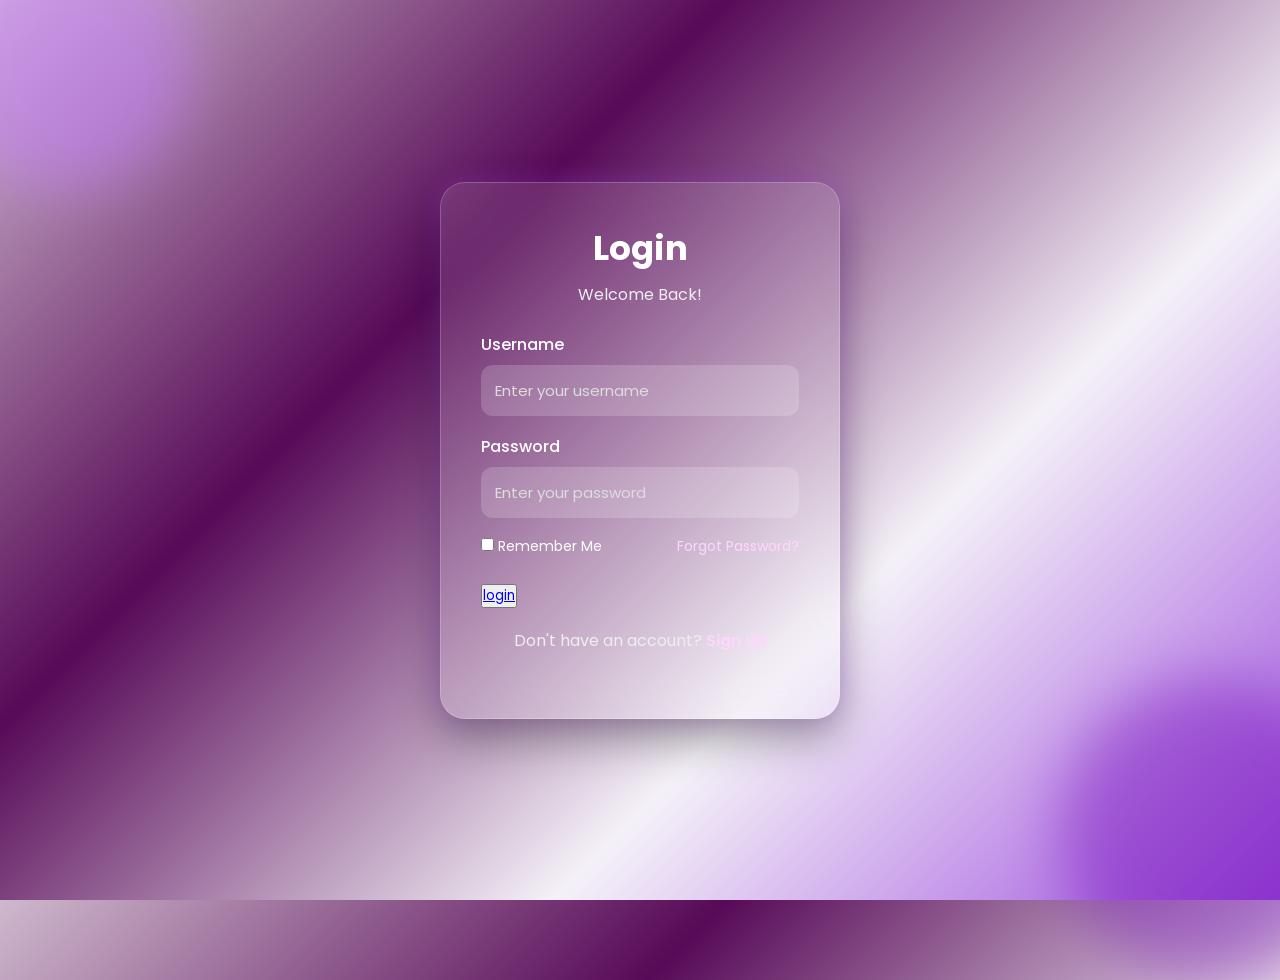
==== Index.html @ c138f5cd "Add files via upload" ====
<!DOCTYPE html>
<html lang="en">
<head>
    <meta charset="UTF-8">
    <meta name="viewport" content="width=device-width, initial-scale=1.0">
    <title>Login Page</title>
    <link rel="stylesheet" href="styles.css">
</head>
<body>

<div class="login-container">
    <form class="login-form">
        <h2>Login</h2>
        <p>Welcome Back!</p>

        <div class="input-group">
            <label>Username</label>
            <input type="text" placeholder="Enter your username" required>
        </div>

        <div class="input-group">
            <label>Password</label>
            <input type="password" placeholder="Enter your password" required>
        </div>

        <div class="options">
            <label>
                <input type="checkbox">
                Remember Me
            </label>

            <a href="#">Forgot Password?</a>
        </div>

        <button> <a href="Dashboard.html">login</a></button>

        <p class="signup">
            Don't have an account?
            <a href="SignUp.html">Sign Up</a>
           
        </p>
    </form>
</div>

</body>
</html>
---- styles.css ----
/* Google Font */
@import url('https://fonts.googleapis.com/css2?family=Poppins:wght@300;400;500;600;700&display=swap');

*{
    margin:0;
    padding:0;
    box-sizing:border-box;
    font-family:'Poppins',sans-serif;
}

body{
    display:flex;
    justify-content:center;
    align-items:center;
    min-height:100vh;
    background:linear-gradient(
        135deg,
        #cfb9cd,
        #570a57,
        #f5f1f8,
        #9d4edd
    );
    overflow:hidden;
}

/* Decorative circles */
body::before,
body::after{
    content:"";
    position:absolute;
    border-radius:50%;
    filter:blur(30px);
}

body::before{
    width:250px;
    height:250px;
    background:#c77dff;
    top:-60px;
    left:-60px;
    opacity:.5;
}

body::after{
    width:300px;
    height:300px;
    background:#7209b7;
    bottom:-80px;
    right:-80px;
    opacity:.4;
}

/* Container */
.login-container{
    width:400px;
    position:relative;
    z-index:1;
}

/* Glass Card */
.login-form{
    background:rgba(255,255,255,.12);
    backdrop-filter:blur(18px);
    border:1px solid rgba(255,255,255,.2);
    border-radius:25px;
    padding:40px;
    box-shadow:
    0 20px 45px rgba(0,0,0,.35),
    0 0 25px rgba(183,77,255,.3);
}

.login-form h2{
    text-align:center;
    color:#fff;
    font-size:34px;
    margin-bottom:8px;
}

.login-form p{
    text-align:center;
    color:#eee;
    margin-bottom:25px;
}

.input-group{
    margin-bottom:18px;
}

.input-group label{
    display:block;
    color:#fff;
    margin-bottom:8px;
    font-weight:500;
}

.input-group input{
    width:100%;
    padding:14px;
    border:none;
    border-radius:12px;
    background:rgba(255,255,255,.18);
    color:#fff;
    font-size:15px;
    outline:none;
    transition:.3s;
}

.input-group input::placeholder{
    color:#ddd;
}

.input-group input:focus{
    background:rgba(255,255,255,.28);
    box-shadow:0 0 12px #d291ff;
}

/* Remember Me */
.options{
    display:flex;
    justify-content:space-between;
    align-items:center;
    margin-bottom:25px;
    color:#fff;
    font-size:14px;
}

.options input{
    accent-color:#d291ff;
}

.options a{
    color:#ffd6ff;
    text-decoration:none;
}

.options a:hover{
    text-decoration:underline;
}

/* Login Button */
.login-btn{
    display:block;
    width:100%;
    text-align:center;
    text-decoration:none;
    background:linear-gradient(90deg,#9d4edd,#c77dff);
    color:#fff;
    padding:14px;
    border-radius:12px;
    font-size:17px;
    font-weight:600;
    transition:.3s;
    box-shadow:0 10px 20px rgba(0,0,0,.25);
}

.login-btn:hover{
    transform:translateY(-3px);
    box-shadow:0 0 20px #d291ff;
}

/* Signup */
.signup{
    margin-top:20px;
    color:#fff;
}

.signup a{
    color:#ffd6ff;
    text-decoration:none;
    font-weight:600;
}

.signup a:hover{
    text-decoration:underline;
}

/* Responsive */
@media(max-width:450px){

.login-container{
    width:90%;
}

.login-form{
    padding:30px;
}

.login-form h2{
    font-size:28px;
}
}
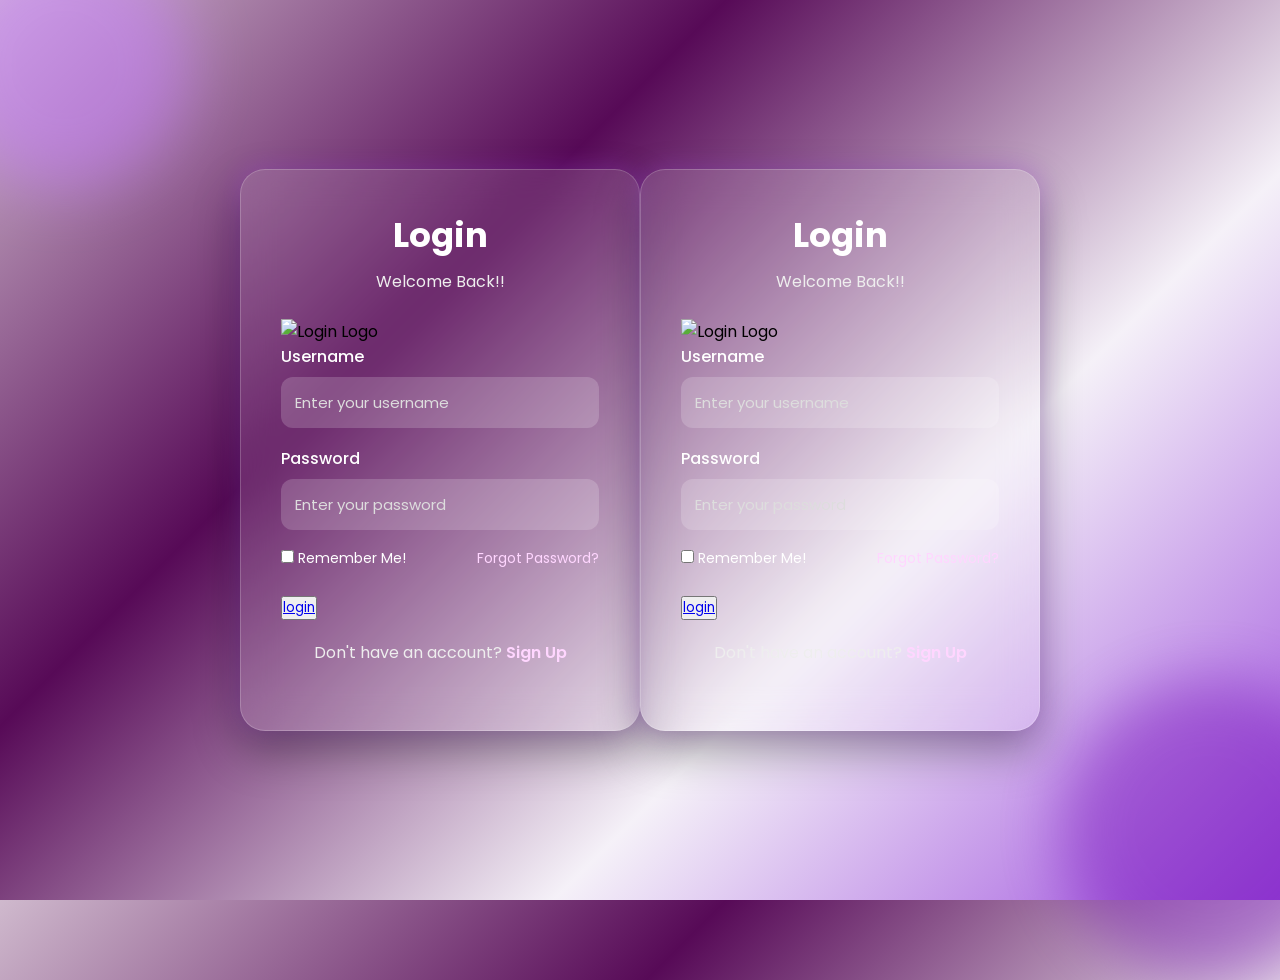
==== commit 2a3304f9: "Fix welcome message and update checkbox label" ====
--- a/Index.html
+++ b/Index.html
@@ -11,7 +11,12 @@
 <div class="login-container">
     <form class="login-form">
         <h2>Login</h2>
-        <p>Welcome Back!</p>
+        <p>Welcome Back!!</p>
+
+        <!-- Login Logo -->
+        <div class="login-logo">
+            <img src="logo.png" alt="Login Logo">
+        </div>
 
         <div class="input-group">
             <label>Username</label>
@@ -26,7 +31,7 @@
         <div class="options">
             <label>
                 <input type="checkbox">
-                Remember Me
+                Remember Me!
             </label>
 
             <a href="#">Forgot Password?</a>
@@ -43,4 +48,54 @@
 </div>
 
 </body>
-</html>+</html><!DOCTYPE html>
+<html lang="en">
+<head>
+    <meta charset="UTF-8">
+    <meta name="viewport" content="width=device-width, initial-scale=1.0">
+    <title>Login Page</title>
+    <link rel="stylesheet" href="styles.css">
+</head>
+<body>
+
+<div class="login-container">
+    <form class="login-form">
+        <h2>Login</h2>
+        <p>Welcome Back!!</p>
+
+        <!-- Login Logo -->
+        <div class="login-logo">
+            <img src="logo.png" alt="Login Logo">
+        </div>
+
+        <div class="input-group">
+            <label>Username</label>
+            <input type="text" placeholder="Enter your username" required>
+        </div>
+
+        <div class="input-group">
+            <label>Password</label>
+            <input type="password" placeholder="Enter your password" required>
+        </div>
+
+        <div class="options">
+            <label>
+                <input type="checkbox">
+                Remember Me!
+            </label>
+
+            <a href="#">Forgot Password?</a>
+        </div>
+
+        <button> <a href="Dashboard.html">login</a></button>
+
+        <p class="signup">
+            Don't have an account?
+            <a href="SignUp.html">Sign Up</a>
+           
+        </p>
+    </form>
+</div>
+
+</body>
+</html>
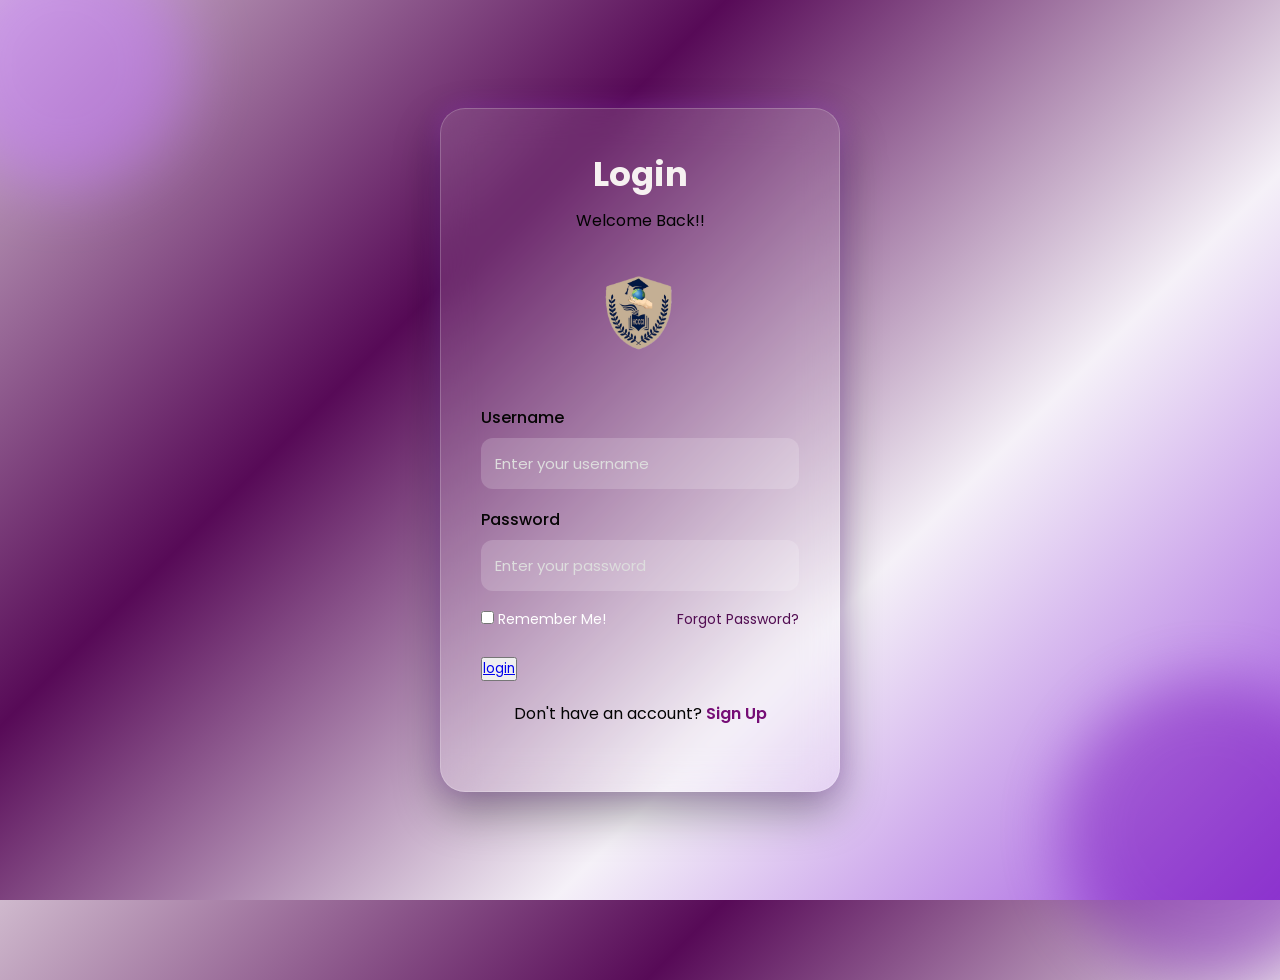
==== commit b451a32c: "Clean up Index.html by removing duplicates Removed redundant HTML structure and closing tags." ====
--- a/Index.html
+++ b/Index.html
@@ -48,54 +48,3 @@
 </div>
 
 </body>
-</html><!DOCTYPE html>
-<html lang="en">
-<head>
-    <meta charset="UTF-8">
-    <meta name="viewport" content="width=device-width, initial-scale=1.0">
-    <title>Login Page</title>
-    <link rel="stylesheet" href="styles.css">
-</head>
-<body>
-
-<div class="login-container">
-    <form class="login-form">
-        <h2>Login</h2>
-        <p>Welcome Back!!</p>
-
-        <!-- Login Logo -->
-        <div class="login-logo">
-            <img src="logo.png" alt="Login Logo">
-        </div>
-
-        <div class="input-group">
-            <label>Username</label>
-            <input type="text" placeholder="Enter your username" required>
-        </div>
-
-        <div class="input-group">
-            <label>Password</label>
-            <input type="password" placeholder="Enter your password" required>
-        </div>
-
-        <div class="options">
-            <label>
-                <input type="checkbox">
-                Remember Me!
-            </label>
-
-            <a href="#">Forgot Password?</a>
-        </div>
-
-        <button> <a href="Dashboard.html">login</a></button>
-
-        <p class="signup">
-            Don't have an account?
-            <a href="SignUp.html">Sign Up</a>
-           
-        </p>
-    </form>
-</div>
-
-</body>
-</html>
--- a/styles.css
+++ b/styles.css
@@ -22,6 +22,16 @@
     );
     overflow:hidden;
 }
+.login-logo {
+    text-align: center;
+    margin-bottom: 10px;
+}
+
+.login-logo img {
+    width: 130px;
+    height: 130px;
+    object-fit: contain;
+}
 
 /* Decorative circles */
 body::before,
@@ -71,14 +81,14 @@
 
 .login-form h2{
     text-align:center;
-    color:#fff;
+    color:#f6f1f1;
     font-size:34px;
     margin-bottom:8px;
 }
 
 .login-form p{
     text-align:center;
-    color:#eee;
+    color:#030303;
     margin-bottom:25px;
 }
 
@@ -88,7 +98,7 @@
 
 .input-group label{
     display:block;
-    color:#fff;
+    color:#060505;
     margin-bottom:8px;
     font-weight:500;
 }
@@ -111,7 +121,7 @@
 
 .input-group input:focus{
     background:rgba(255,255,255,.28);
-    box-shadow:0 0 12px #d291ff;
+    box-shadow:0 0 12px #680fa8;
 }
 
 /* Remember Me */
@@ -125,11 +135,11 @@
 }
 
 .options input{
-    accent-color:#d291ff;
+    accent-color:#8516d4;
 }
 
 .options a{
-    color:#ffd6ff;
+    color:#520d52;
     text-decoration:none;
 }
 
@@ -144,7 +154,7 @@
     text-align:center;
     text-decoration:none;
     background:linear-gradient(90deg,#9d4edd,#c77dff);
-    color:#fff;
+    color:#030303;
     padding:14px;
     border-radius:12px;
     font-size:17px;
@@ -165,7 +175,7 @@
 }
 
 .signup a{
-    color:#ffd6ff;
+    color:#760d76;
     text-decoration:none;
     font-weight:600;
 }
@@ -188,4 +198,4 @@
 .login-form h2{
     font-size:28px;
 }
-}+}
